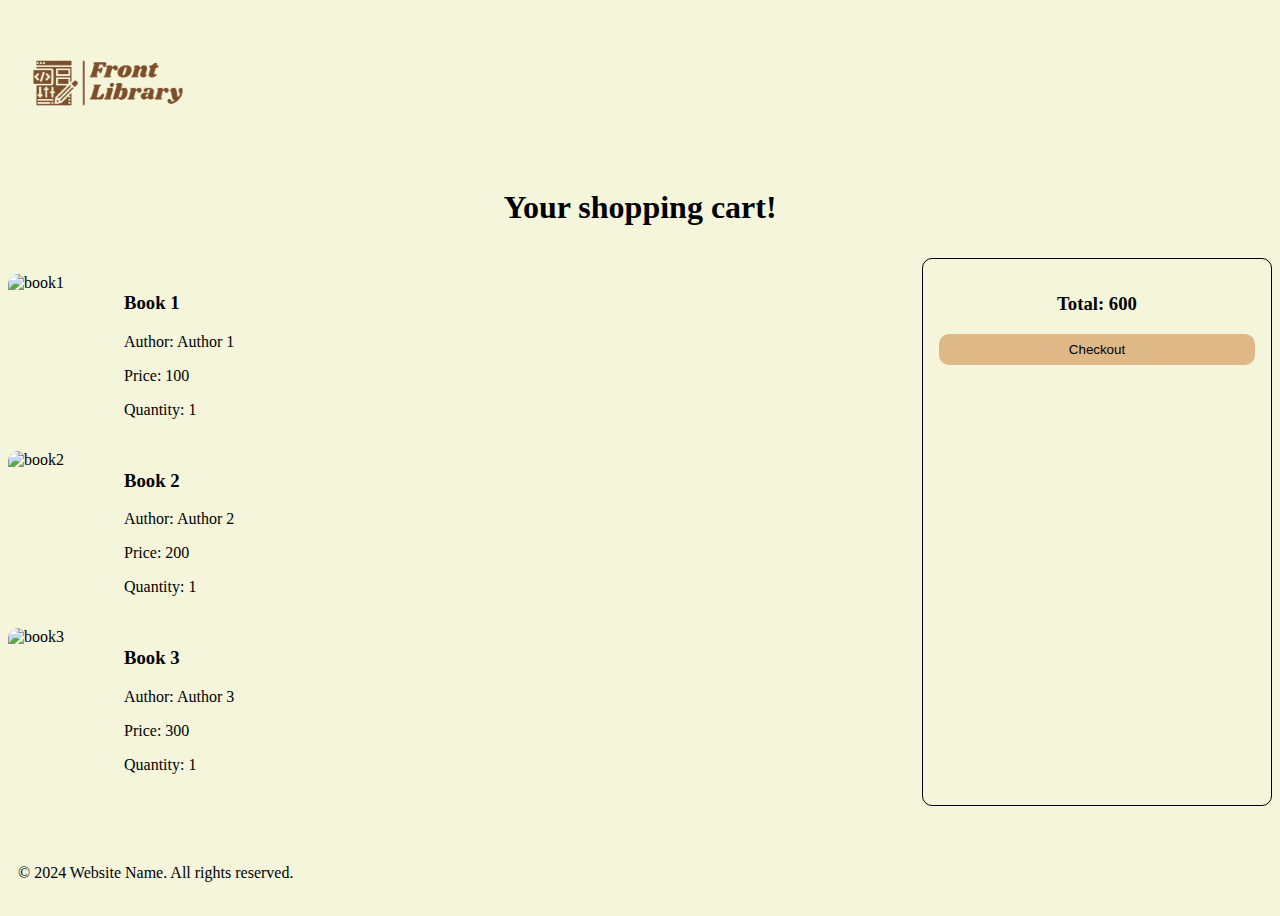
==== shoppingChart.html @ a64cd6bb "Added shopping chart page" ====
<!DOCTYPE html>
<html lang="en">
<head>
    <meta charset="UTF-8">
    <meta name="viewport" content="width=device-width, initial-scale=1.0">
    <title>Front Library</title>
    <link rel="stylesheet" href="style.css">
    <link rel="apple-touch-icon" sizes="180x180" href="assets/favicon/apple-touch-icon.png">
    <link rel="icon" type="image/png" sizes="32x32" href="assets/favicon/favicon-32x32.png">
    <link rel="icon" type="image/png" sizes="16x16" href="assets/favicon/favicon-16x16.png">
    <link rel="manifest" href="/site.webmanifest"> <!-- favicon -->
</head>
<body>
    <div class="container">
    <!-- Head section -->
        <header>
            <img class="logo" src="assets/img/logo.png" alt="UIUX logo" usemap="#home">
            <map name="home">
                <area shape="rect" coords="0,0,200,150" href="index.html" alt="UIUX logo">
            </map>
        </header>
        <main>
            <h2 class="shooppingCartHeading">Your shopping cart! </h2>
            <div class="shoppingCart">
                <div class="shoppingCartItems">
                    <div class="shoppingCartItem">
                        <img src="https://placehold.co/250x250" alt="book1">
                        <div class="shoppingCartItemDetails">
                            <h3>Book 1</h3>
                            <p>Author: Author 1</p>
                            <p>Price: 100</p>
                            <p>Quantity: 1</p>
                        </div>
                    </div>
                    <div class="shoppingCartItem">
                        <img src="https://placehold.co/250x250" alt="book2">
                        <div class="shoppingCartItemDetails">
                            <h3>Book 2</h3>
                            <p>Author: Author 2</p>
                            <p>Price: 200</p>
                            <p>Quantity: 1</p>
                        </div>
                    </div>
                    <div class="shoppingCartItem">
                        <img src="https://placehold.co/250x250" alt="book3">
                        <div class="shoppingCartItemDetails">
                            <h3>Book 3</h3>
                            <p>Author: Author 3</p>
                            <p>Price: 300</p>
                            <p>Quantity: 1</p>
                        </div>
                    </div>
                </div>
                <div class="shoppingCartTotal">
                    <h3>Total: 600</h3>
                    <button>Checkout</button>
                </div>         
        </main>
    </div>
    <footer>
        <p>&copy; 2024 Website Name. All rights reserved.</p>
    </footer>
</body>
</html>
---- style.css ----
/* Home page */
body {
    background-color: beige;

}

.container {
    display: flex;
    flex-direction: column;
}

.header {
    display: flex;
    align-items: center;
    width: 90vw;
}

.logo {
    order: 1;
    margin-right: auto;
    width: 20%;
    max-width: 200px;
    height: auto;
}

.shoppingChart {
    order: 4;
    width: 5%;
    max-width: 50px;
    height: auto;
}

.searchBar {
    order: 2;
    width: 100%;
    max-width: 1200px;
    height: 40px;
    border-radius: 10px;
    border: 0.5px solid gray;
    padding-left: 10px;
    margin-right: 5%;
}

.searchButton {
    order: 3;
    height: 40px;
    width: 15%;
    max-width: 150px;
    background-color: burlywood;
    border-radius: 10px;
    border: none;
    margin-right: 10%;
}

.subTitle {
    font-size: 24px;
}

.Box {
    margin: 10px;
    padding: 10px;
    display: flex;
    flex-wrap: wrap;
}

.bookBox {
    border: none;
    margin: 10px;
    padding: 10px;
    display: flex;
    flex-direction: column;
    border-radius: 10px;
    transition: transform 0.5s;
    width: 22%;
    max-width: 250px;
}

.bookBox:hover{
    transform: scale(1);
    box-shadow: 5px 5px 5px 5px gray;
}

.sub-logo {
    display: flex;
    flex-direction: row;
    margin-top: 20px;
    margin-bottom: 0px;
}

.sub-logo img {
    width: 30px;
    height: 30px;
    margin-left: 30px;
    margin-right: 5px;
    margin-top: 15px;
}

.bookBox img {
    border-radius: 10px;
    width: 100%;
    height: auto;
}

.titleContainer {
    display: flex;
    flex-direction: column;
}

.pageNum {
    color: gray;
    font-size: small;
}

.description {
    margin: 0;
}

.authorName {
    color: gray;
    font-size: medium;
}

.shoppingButton {
    height: 40px;
    background-color: burlywood;
    border-radius: 10px;
    border: none;
}

.shoppingButton:hover, .searchButton:hover {
    background-color: brown;
    color: white;
}

footer {
    display: flex;
    justify-content: space-between;
    padding: 10px;
}

footer a {
    margin: 20px;
    color: brown;
}

/* media queries */
@media (max-width: 600px) {
    .logo {
        max-width: none; 
        height: auto;
    }

    .shoppingChart {
        width: 30px;
        height: 30px;
    }

    .searchBar {
        order: 1;
        width: 100%;
        max-width: none; 
        height: 25px;
        font-size: 10px;
    }

    .searchButton {
        order: 2;
        width: 100%;
        max-width: none;
        height: 25px;
        font-size: 10px;
        visibility: hidden;
    }

    .subTitle {
        font-size: 18px;
        width: 100px;
        margin-top: 8px;
        margin-left: 8px;
    }

    .Box {
        flex-direction: column;
        width: 90%;
    }

    .bookBox {
        width: 100%;
        max-width: none;
        border: 1px solid black;
    }

    .sub-logo {
        margin-left: 18px;
    }

    .sub-logo img {
        margin-left: 0px;
        margin-right: 0px;
        margin-top: 0px;
    }

    .titleContainer {
        flex-direction: column;
    }

    .description {
        margin-top: 10px;
    }

    footer {
        flex-direction: column;
        width: 80%;
    }

    footer a {
        margin: 2px;
    }
}

/* shopping cart */

.shooppingCartHeading{
    text-align: center;
    font-size: 2rem;
}
.shoppingCart{
    display: flex;
    justify-content: space-between;
    margin: 2rem 0;
}
.shoppingCartItems{
    width: 70%;
}
.shoppingCartItem{
    display: flex;
    margin: 1rem 0;

}
.shoppingCartItem img{
    width: 100px;
    height: 100px;
    border-radius: 10px;
}
.shoppingCartItemDetails{
    margin-left: 1rem;
}
.shoppingCartTotal{
    width: 25%;
    border: 1px solid black;
    padding: 1rem;
    border-radius: 10px;
}
.shoppingCartTotal h3{
    text-align: center;
}
.shoppingCartTotal button{
    width: 100%;
    padding: 0.5rem;
    background-color: burlywood;
    border: none;
    cursor: pointer;
    border-radius: 10px;
}
.shoppingCartTotal button:hover{
    background-color: brown;
    color: white;

}
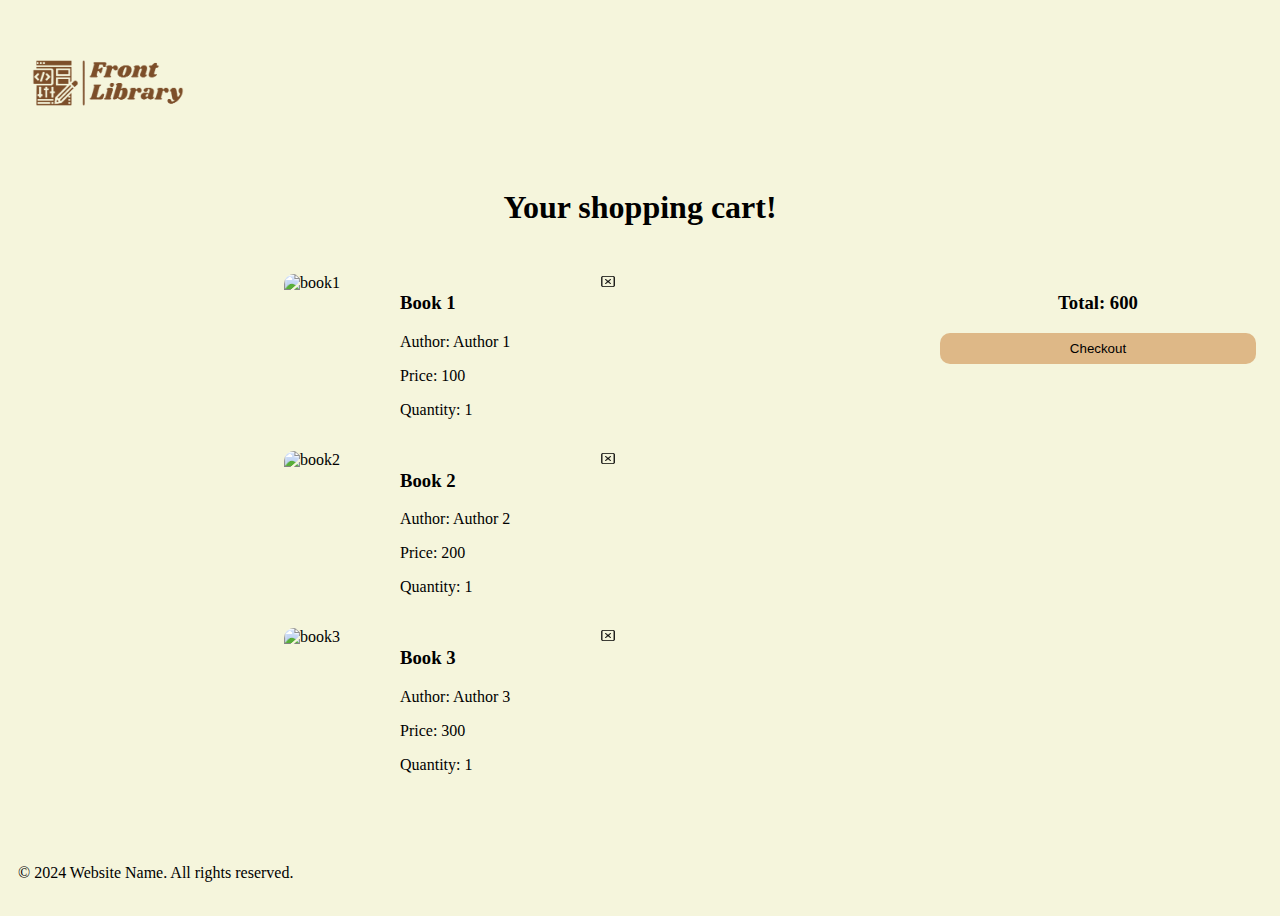
==== commit 62bbad0f: "Some changes" ====
--- a/shoppingChart.html
+++ b/shoppingChart.html
@@ -24,31 +24,43 @@
             <div class="shoppingCart">
                 <div class="shoppingCartItems">
                     <div class="shoppingCartItem">
-                        <img src="https://placehold.co/250x250" alt="book1">
+                        <img class="bookImg" src="https://placehold.co/250x250" alt="book1">
                         <div class="shoppingCartItemDetails">
                             <h3>Book 1</h3>
                             <p>Author: Author 1</p>
                             <p>Price: 100</p>
                             <p>Quantity: 1</p>
                         </div>
+                        <img class="removeIcon" src="assets/img/closeIcon.png" alt="removingitem" usemap="removeItem">
+                        <map name="removeItem">
+                            <area shape="rect" coords="0,0,50,50">
+                        </map>
                     </div>
                     <div class="shoppingCartItem">
-                        <img src="https://placehold.co/250x250" alt="book2">
+                        <img class="bookImg" src="https://placehold.co/250x250" alt="book2">
                         <div class="shoppingCartItemDetails">
                             <h3>Book 2</h3>
                             <p>Author: Author 2</p>
                             <p>Price: 200</p>
                             <p>Quantity: 1</p>
                         </div>
+                        <img class="removeIcon" src="assets/img/closeIcon.png" alt="removingitem" usemap="removeItem">
+                        <map name="removeItem">
+                            <area shape="rect" coords="0,0,50,50">
+                        </map>
                     </div>
                     <div class="shoppingCartItem">
-                        <img src="https://placehold.co/250x250" alt="book3">
+                        <img class="bookImg" src="https://placehold.co/250x250" alt="book3">
                         <div class="shoppingCartItemDetails">
                             <h3>Book 3</h3>
                             <p>Author: Author 3</p>
                             <p>Price: 300</p>
                             <p>Quantity: 1</p>
                         </div>
+                        <img class="removeIcon" src="assets/img/closeIcon.png" alt="removingitem" usemap="removeItem">
+                        <map name="removeItem">
+                            <area shape="rect" coords="0,0,50,50">
+                        </map>
                     </div>
                 </div>
                 <div class="shoppingCartTotal">
--- a/style.css
+++ b/style.css
@@ -182,12 +182,13 @@
     .Box {
         flex-direction: column;
         width: 90%;
+        margin: 0px;
     }
 
     .bookBox {
         width: 100%;
         max-width: none;
-        border: 1px solid black;
+
     }
 
     .sub-logo {
@@ -232,22 +233,29 @@
 .shoppingCartItems{
     width: 70%;
 }
+
 .shoppingCartItem{
     display: flex;
+    justify-content: center;
     margin: 1rem 0;
-
-}
-.shoppingCartItem img{
+}
+.shoppingCartItem .bookImg{
     width: 100px;
     height: 100px;
     border-radius: 10px;
 }
+
+.removeIcon{
+    width: 18px;
+    height: 15px;
+    margin-left: 10%;
+}
+
 .shoppingCartItemDetails{
     margin-left: 1rem;
 }
 .shoppingCartTotal{
     width: 25%;
-    border: 1px solid black;
     padding: 1rem;
     border-radius: 10px;
 }
@@ -267,4 +275,3 @@
     color: white;
 
 }
-
